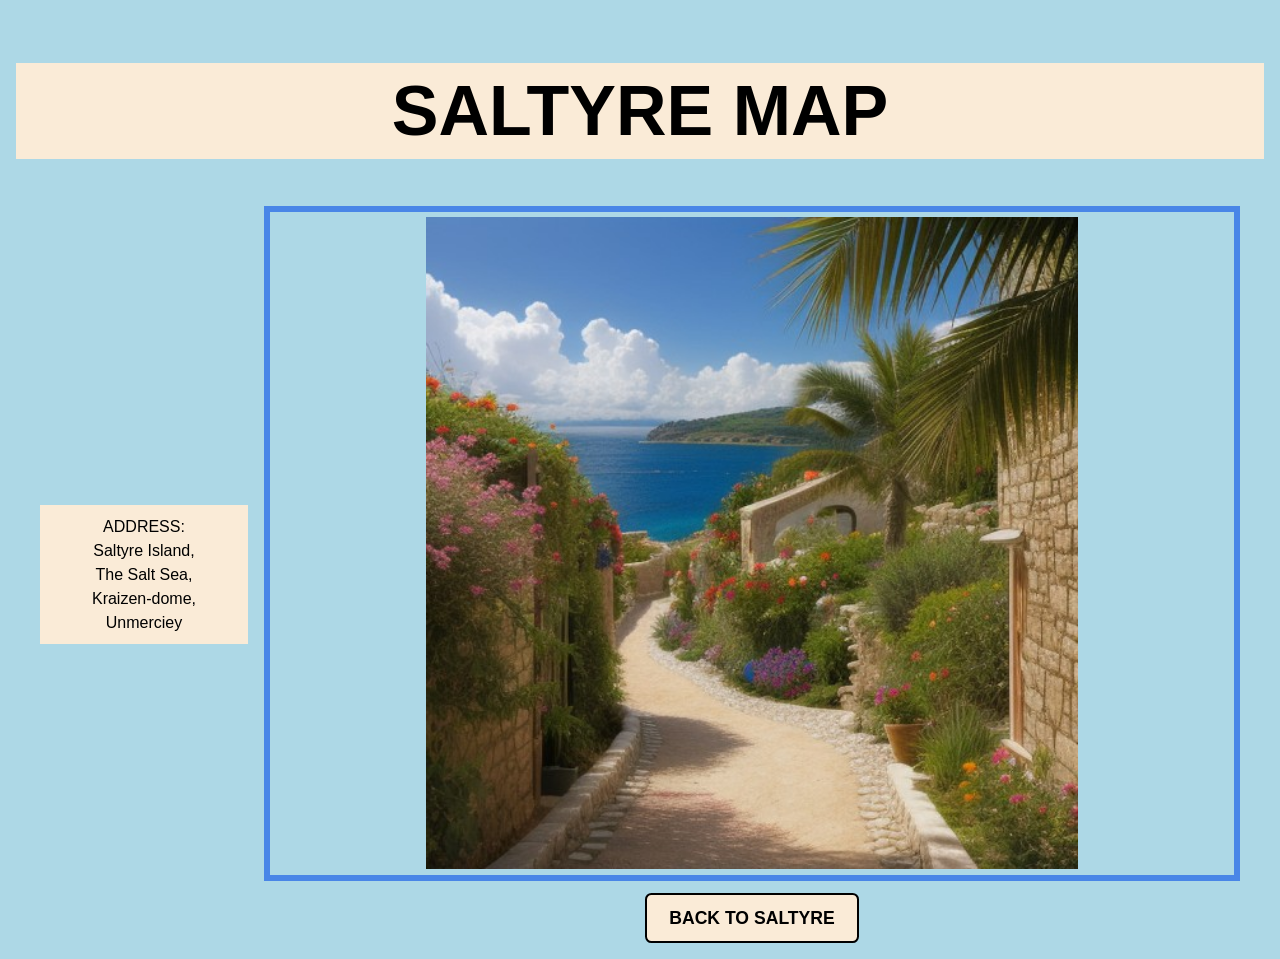
==== addresspage.html @ cc88b320 "Create a dedicated Saltyre map page" ====
<!DOCTYPE html>
<html lang="en">
  <head>
    <meta charset="UTF-8">
    <meta name="viewport" content="width=device-width, initial-scale=1.0">
    <title>Saltyre Map</title>
    <link rel="stylesheet" href="style.css">
  </head>
  <body class="saltyre-page address-page">
    <header>
      <h1>SALTYRE MAP</h1>
    </header>
    <main class="address-map-layout">
      <address class="map-address">
        ADDRESS:<br>
        Saltyre Island,<br>
        The Salt Sea,<br>
        Kraizen-dome,<br>
        Unmerciey
      </address>
      <section class="map-page-image-area" aria-label="Map and return link">
        <img class="map-page-image" src="tropicsaltyre1.jpg" alt="Map of Saltyre">
        <div class="enter-link">
          <a class="enter-button" href="saltyre.html">BACK TO SALTYRE</a>
        </div>
      </section>
    </main>
  </body>
</html>
---- style.css ----
* {
  box-sizing: border-box;
}

body {
  margin: 0;
  padding: 1rem;
  background-color: lightblue;
  color: #000;
  font-family: "Gill Sans", "Gill Sans MT", Calibri, "Trebuchet MS", sans-serif;
}

body.saltyre-page {
  background-color: lightblue;
}

h1,
h2,
p {
  background-color: antiquewhite;
  text-align: center;
}

h1 {
  display: flex;
  flex-wrap: wrap;
  align-items: center;
  justify-content: center;
  gap: 0.5rem;
  padding: 0.5rem;
  font-family: "Trebuchet MS", "Lucida Sans Unicode", "Lucida Grande",
    "Lucida Sans", Arial, sans-serif;
  font-size: clamp(1.5rem, 7vw, 4.375rem);
}

h1 img {
  flex: 0 0 auto;
  width: clamp(2.5rem, 8vw, 5rem);
  height: auto;
}

h2 {
  padding: 0.5rem;
  font-size: clamp(1.125rem, 4vw, 1.875rem);
}

.island-description {
  width: fit-content;
  max-width: 100%;
  margin: 0.75rem auto;
  padding: 0.5rem 1rem;
  background-color: antiquewhite;
  font-size: clamp(0.95rem, 2.5vw, 1.125rem);
  line-height: 1.4;
  overflow-wrap: anywhere;
}

.castle-image {
  display: block;
  max-width: 100%;
  height: auto;
  margin: 1rem auto;
  padding: 0.5rem;
  border: 8px solid #4986e7;
  animation: castle-frame-colors 8s ease-in-out infinite alternate;
}

@keyframes castle-frame-colors {
  0% {
    border-color: #2589e8;
    box-shadow: 0 0 12px #2589e8;
  }
  50% {
    border-color: #7654d6;
    box-shadow: 0 0 18px #7654d6;
  }
  100% {
    border-color: #b05ce6;
    box-shadow: 0 0 12px #b05ce6;
  }
}

@media (prefers-reduced-motion: reduce) {
  .castle-image,
  .map-page-image {
    animation: none;
    border-color: #7654d6;
    box-shadow: 0 0 12px #7654d6;
  }
}

.beach-photos {
  display: flex;
  flex-wrap: wrap;
  justify-content: center;
  gap: 1rem;
}

.beach-photos img {
  display: block;
  max-width: 100%;
  height: auto;
}

.enter-link {
  margin: 1.5rem 0;
  text-align: center;
}

.enter-button {
  display: inline-block;
  padding: 0.8rem 1.4rem;
  border: 2px solid #000;
  border-radius: 0.4rem;
  background-color: antiquewhite;
  color: #000;
  font-family: inherit;
  font-size: 1.1rem;
  font-weight: bold;
  text-decoration: none;
}

.enter-button:hover,
.enter-button:focus-visible {
  background-color: #fff;
  text-decoration: underline;
}

p {
  padding: 1rem;
}

a.email {
  display: inline-block;
  margin-top: 0.5rem;
  font-size: clamp(1.5rem, 5vw, 3rem);
  font-weight: bold;
  overflow-wrap: anywhere;
}

.map-address {
  margin: 0;
  padding: 0.6rem;
  color: #000;
  background: antiquewhite;
  font-size: clamp(0.8rem, 1.5vw, 1rem);
  font-style: normal;
  line-height: 1.5;
  text-align: center;
  overflow-wrap: anywhere;
}

.address-map-layout {
  display: grid;
  grid-template-columns: minmax(8rem, 13rem) minmax(0, 1fr);
  align-items: center;
  gap: 1rem;
  max-width: 75rem;
  margin: 0 auto;
}

.map-page-image {
  display: block;
  width: 100%;
  max-width: 100%;
  max-height: 75vh;
  height: auto;
  margin: 0 auto;
  padding: 0.35rem;
  border: 6px solid #4986e7;
  object-fit: contain;
  animation: castle-frame-colors 8s ease-in-out infinite alternate;
}

.map-page-image-area .enter-link {
  margin: 0.75rem 0 0;
}

.visually-hidden {
  position: absolute;
  width: 1px;
  height: 1px;
  padding: 0;
  margin: -1px;
  overflow: hidden;
  clip: rect(0, 0, 0, 0);
  white-space: nowrap;
  border: 0;
}

@media (max-width: 600px) {
  body {
    padding: 0.5rem;
  }

  h1 {
    gap: 0.25rem;
    padding: 0.4rem;
  }

  .castle-image {
    border-width: 6px;
    padding: 0.25rem;
  }

  .address-map-layout {
    grid-template-columns: 1fr;
    gap: 0.75rem;
  }

  .map-address {
    justify-self: center;
  }

  .map-page-image {
    max-height: 68vh;
  }
}
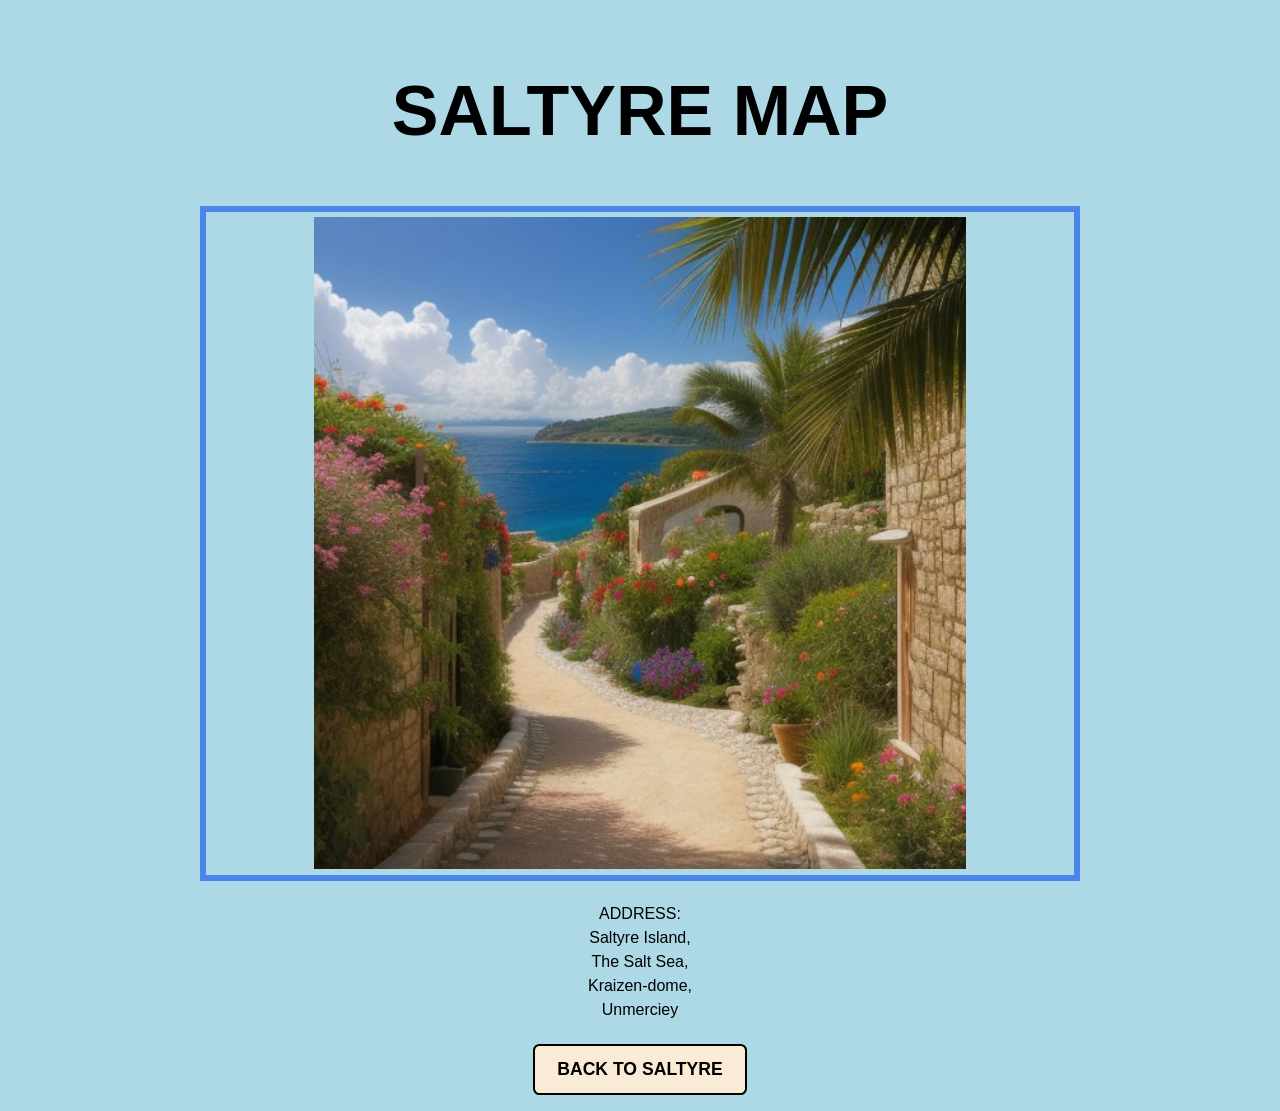
==== commit 4037330e: "Center map page content and place address below image" ====
--- a/addresspage.html
+++ b/addresspage.html
@@ -11,15 +11,15 @@
       <h1>SALTYRE MAP</h1>
     </header>
     <main class="address-map-layout">
-      <address class="map-address">
-        ADDRESS:<br>
-        Saltyre Island,<br>
-        The Salt Sea,<br>
-        Kraizen-dome,<br>
-        Unmerciey
-      </address>
-      <section class="map-page-image-area" aria-label="Map and return link">
+      <section class="map-page-image-area" aria-label="Map, address, and return link">
         <img class="map-page-image" src="tropicsaltyre1.jpg" alt="Map of Saltyre">
+        <address class="map-address">
+          ADDRESS:<br>
+          Saltyre Island,<br>
+          The Salt Sea,<br>
+          Kraizen-dome,<br>
+          Unmerciey
+        </address>
         <div class="enter-link">
           <a class="enter-button" href="saltyre.html">BACK TO SALTYRE</a>
         </div>
--- a/style.css
+++ b/style.css
@@ -139,10 +139,13 @@
 }
 
 .map-address {
-  margin: 0;
+  display: block;
+  width: fit-content;
+  max-width: 100%;
+  margin: 0.75rem auto 0;
   padding: 0.6rem;
   color: #000;
-  background: antiquewhite;
+  background: transparent;
   font-size: clamp(0.8rem, 1.5vw, 1rem);
   font-style: normal;
   line-height: 1.5;
@@ -151,11 +154,14 @@
 }
 
 .address-map-layout {
-  display: grid;
-  grid-template-columns: minmax(8rem, 13rem) minmax(0, 1fr);
-  align-items: center;
-  gap: 1rem;
-  max-width: 75rem;
+  display: flex;
+  justify-content: center;
+  width: 100%;
+  margin: 0 auto;
+}
+
+.map-page-image-area {
+  width: min(100%, 55rem);
   margin: 0 auto;
 }
 
@@ -174,6 +180,10 @@
 
 .map-page-image-area .enter-link {
   margin: 0.75rem 0 0;
+}
+
+.address-page header h1 {
+  background: transparent;
 }
 
 .visually-hidden {
@@ -203,15 +213,6 @@
     padding: 0.25rem;
   }
 
-  .address-map-layout {
-    grid-template-columns: 1fr;
-    gap: 0.75rem;
-  }
-
-  .map-address {
-    justify-self: center;
-  }
-
   .map-page-image {
     max-height: 68vh;
   }
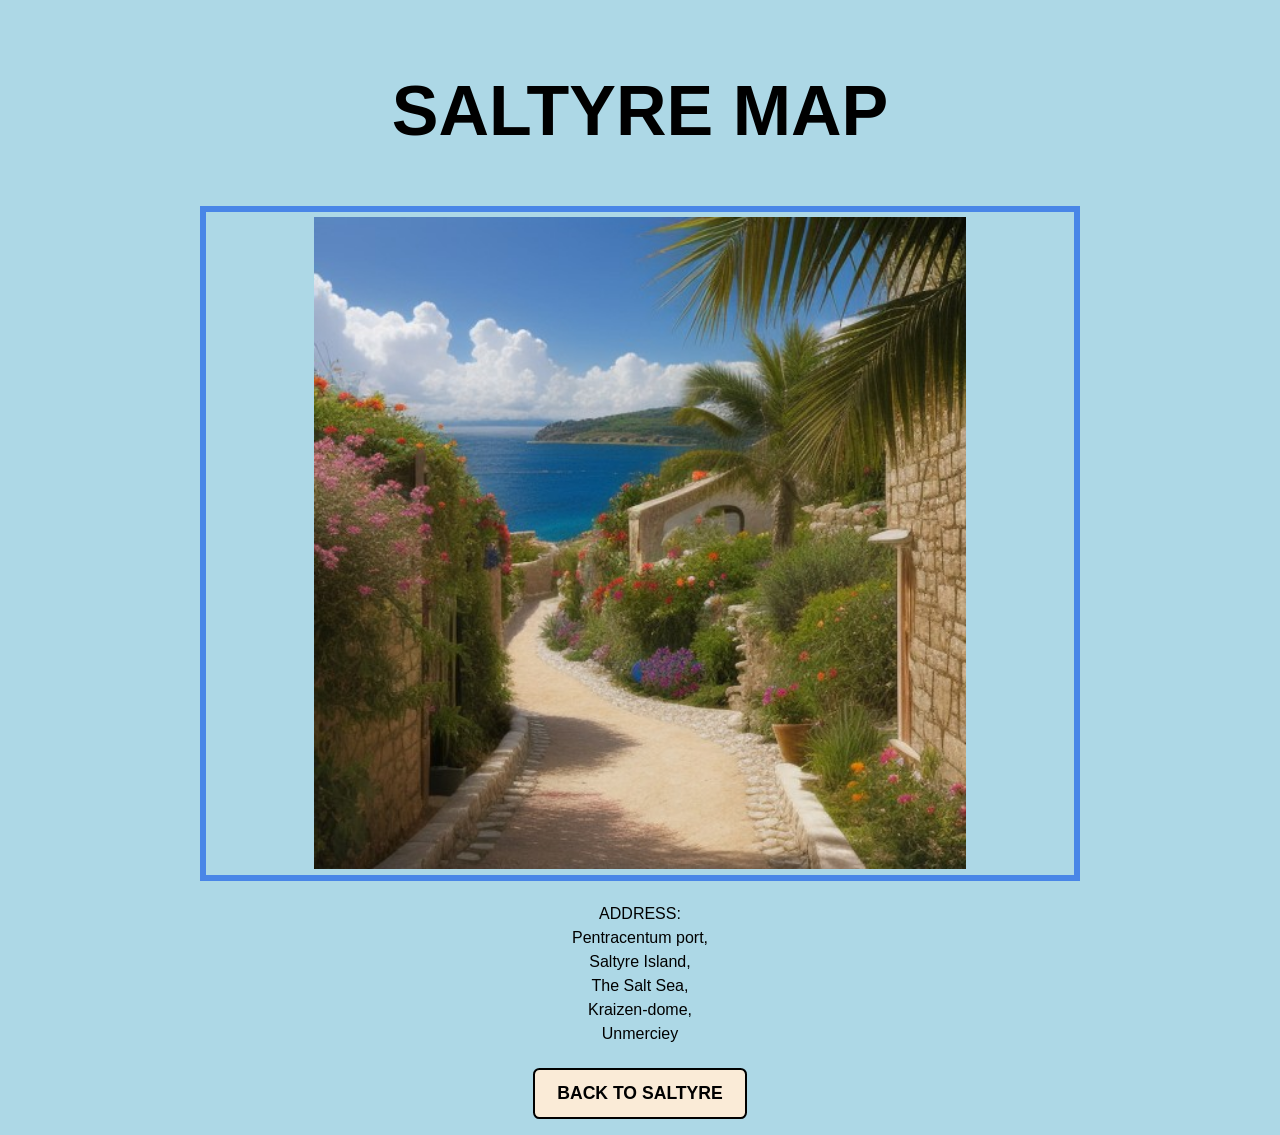
==== commit 9e2ad37e: "Update address details on addresspage.html" ====
--- a/addresspage.html
+++ b/addresspage.html
@@ -15,6 +15,7 @@
         <img class="map-page-image" src="tropicsaltyre1.jpg" alt="Map of Saltyre">
         <address class="map-address">
           ADDRESS:<br>
+          Pentracentum port,<br>
           Saltyre Island,<br>
           The Salt Sea,<br>
           Kraizen-dome,<br>
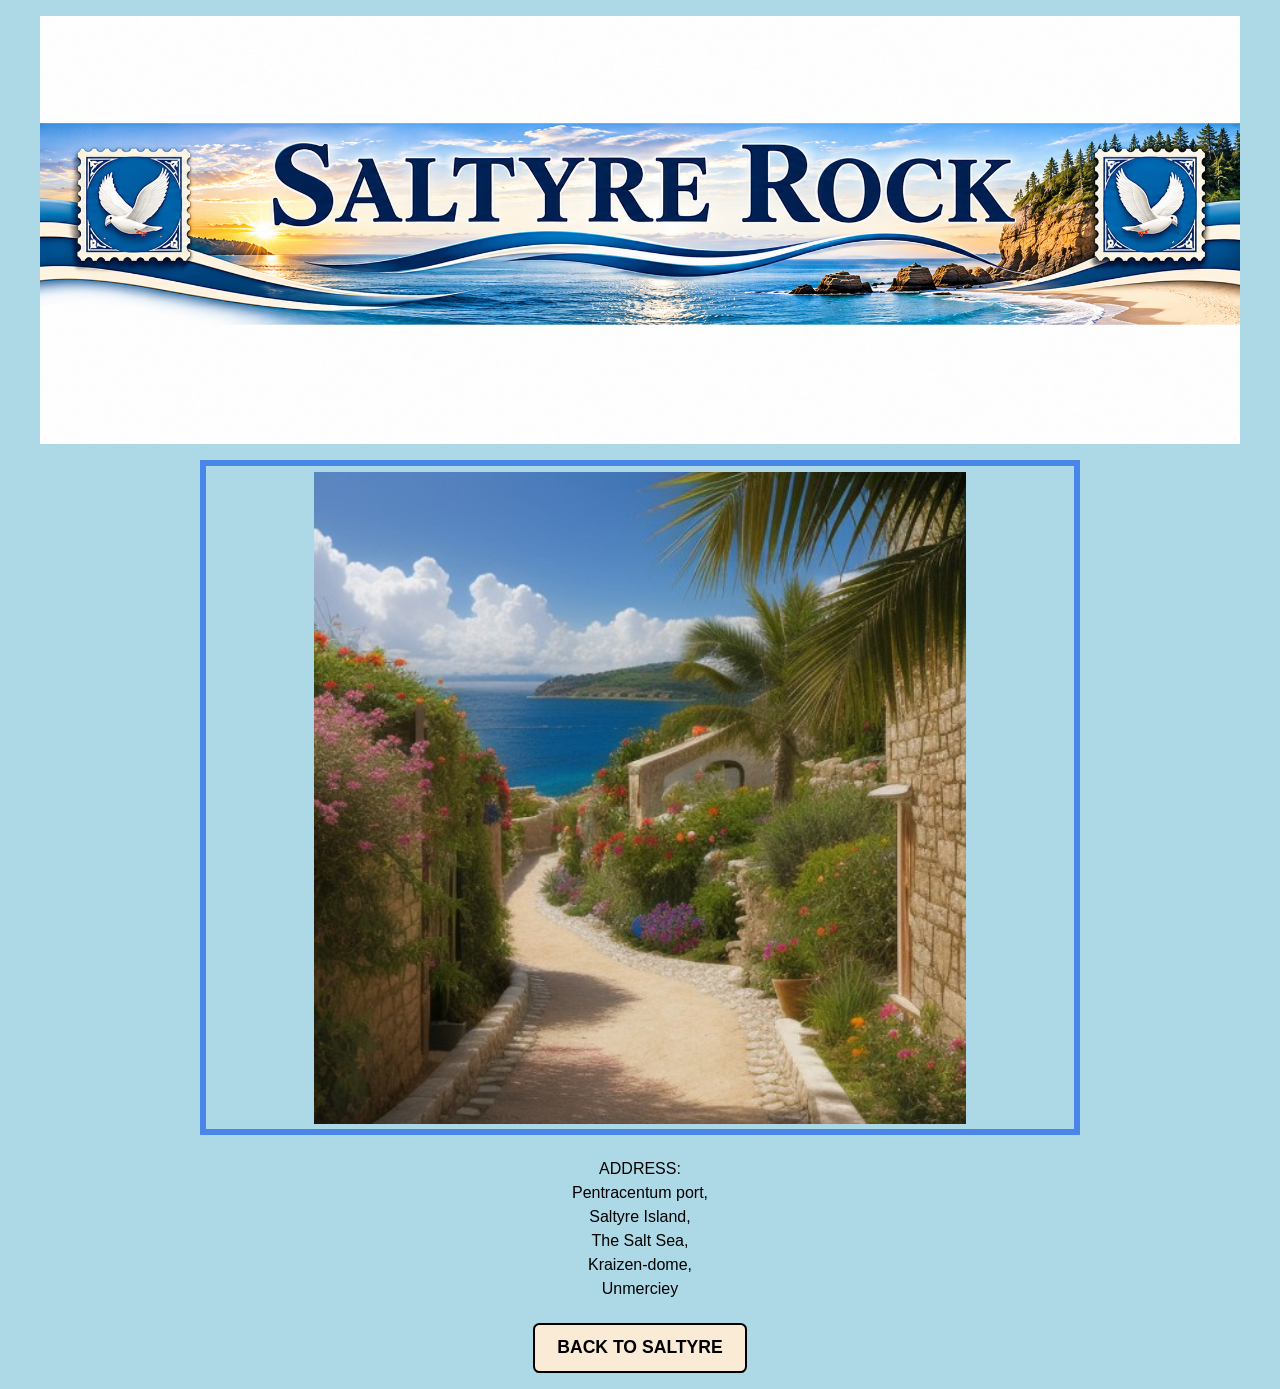
==== commit e7149c1d: "Replace the map page text banner with the Saltyre Rock banner image" ====
--- a/addresspage.html
+++ b/addresspage.html
@@ -4,15 +4,18 @@
     <meta charset="UTF-8">
     <meta name="viewport" content="width=device-width, initial-scale=1.0">
     <title>Saltyre Map</title>
+    <link rel="icon" type="image/png" href="assets/images/favicon.png">
     <link rel="stylesheet" href="style.css">
   </head>
   <body class="saltyre-page address-page">
     <header>
-      <h1>SALTYRE MAP</h1>
+      <h1 class="banner-heading">
+        <img class="site-banner" src="assets/images/saltyrerockbanner.png" alt="Saltyre Rock">
+      </h1>
     </header>
     <main class="address-map-layout">
       <section class="map-page-image-area" aria-label="Map, address, and return link">
-        <img class="map-page-image" src="tropicsaltyre1.jpg" alt="Map of Saltyre">
+        <img class="map-page-image" src="assets/images/tropicsaltyre1.jpg" alt="Map of Saltyre">
         <address class="map-address">
           ADDRESS:<br>
           Pentracentum port,<br>
--- a/style.css
+++ b/style.css
@@ -39,9 +39,59 @@
   height: auto;
 }
 
+.banner-heading {
+  width: min(100%, 75rem);
+  margin: 0 auto 1rem;
+  padding: 0;
+  background: transparent;
+}
+
+.banner-heading .site-banner {
+  display: block;
+  width: 100%;
+  height: auto;
+  margin: 0 auto;
+  border: 0;
+  object-fit: contain;
+}
+
 h2 {
   padding: 0.5rem;
   font-size: clamp(1.125rem, 4vw, 1.875rem);
+}
+
+.operation-subtitle {
+  max-width: 52rem;
+  margin: 1rem auto 1.5rem;
+  padding: 1rem;
+  border: 3px solid #3157a4;
+  border-radius: 0.75rem;
+  background: linear-gradient(135deg, #f8f2e7, #dceeff);
+  box-shadow: 0 5px 16px rgb(49 87 164 / 25%);
+  line-height: 1.5;
+}
+
+.operation-label {
+  display: inline-block;
+  margin-right: 0.15em;
+  color: #c62828;
+  font-weight: 900;
+  letter-spacing: 0.04em;
+  text-shadow: 0 1px 0 rgb(255 255 255 / 80%), 0 2px 4px rgb(198 40 40 / 20%);
+}
+
+.operation-title {
+  display: inline-block;
+  margin: 0.2em 0;
+  padding: 0.12em 0.45em;
+  border-radius: 0.35em;
+  background: linear-gradient(110deg, #244caa, #7654d6);
+  box-shadow: 0 3px 10px rgb(70 55 150 / 35%);
+  color: #fff;
+  font-size: 1.12em;
+  font-weight: 800;
+  letter-spacing: 0.045em;
+  text-shadow: 0 1px 2px rgb(0 0 0 / 35%);
 }
 
 .island-description {
@@ -63,6 +113,97 @@
   padding: 0.5rem;
   border: 8px solid #4986e7;
   animation: castle-frame-colors 8s ease-in-out infinite alternate;
+}
+
+.kraizen-promo {
+  width: 100%;
+  margin: 1rem auto;
+  text-align: center;
+}
+
+.kraizen-promo-title {
+  width: fit-content;
+  max-width: 90%;
+  margin: 0 auto 0.5rem;
+  padding: 0;
+  border: 0;
+  background: transparent;
+  box-shadow: none;
+  color: #000;
+  font-size: 1.125rem;
+  font-weight: 700;
+  letter-spacing: normal;
+  text-shadow: none;
+}
+
+.kraizen-promo-image {
+  display: block;
+  width: 16rem;
+  max-width: 90%;
+  height: auto;
+  margin: 0 auto;
+  padding: 0;
+  border: 4px solid #4986e7;
+}
+
+.kraizen-promo-caption {
+  width: fit-content;
+  max-width: 90%;
+  margin: 0.5rem auto 0;
+  padding: 0.25rem;
+  background: transparent;
+  color: #000;
+  text-align: center;
+}
+
+.church-bell {
+  width: 100%;
+  margin: 1rem auto;
+  text-align: center;
+}
+
+.church-bell h3 {
+  width: fit-content;
+  margin: 0 auto 0.5rem;
+  padding: 0.35rem 0.75rem;
+  background-color: lightgray;
+  font-size: 1.125rem;
+  text-align: center;
+}
+
+.church-bell-caption {
+  width: fit-content;
+  max-width: 90%;
+  margin: 0 auto;
+  text-align: center;
+}
+
+.church-bell-description {
+  margin: 0 auto 0.5rem;
+  padding: 0.25rem;
+  background: transparent;
+  text-align: center;
+}
+
+.church-bell-image {
+  display: block;
+  width: 12rem;
+  max-width: 100%;
+  height: auto;
+  margin: 0 auto;
+  border: 4px solid #4986e7;
+}
+
+.church-bell-button {
+  display: block;
+  margin: 0.75rem auto 0;
+  padding: 0.65rem 1rem;
+  border: 2px solid #000;
+  border-radius: 0.4rem;
+  background-color: antiquewhite;
+  font: inherit;
+  font-weight: bold;
+  cursor: pointer;
 }
 
 @keyframes castle-frame-colors {
@@ -208,11 +349,25 @@
     padding: 0.4rem;
   }
 
+  .banner-heading {
+    width: 100%;
+    margin-bottom: 0.5rem;
+  }
+
   .castle-image {
     border-width: 6px;
     padding: 0.25rem;
   }
 
+  .kraizen-promo-image {
+    border-width: 4px;
+    padding: 0;
+  }
+
+  .church-bell-image {
+    width: 10rem;
+  }
+
   .map-page-image {
     max-height: 68vh;
   }
